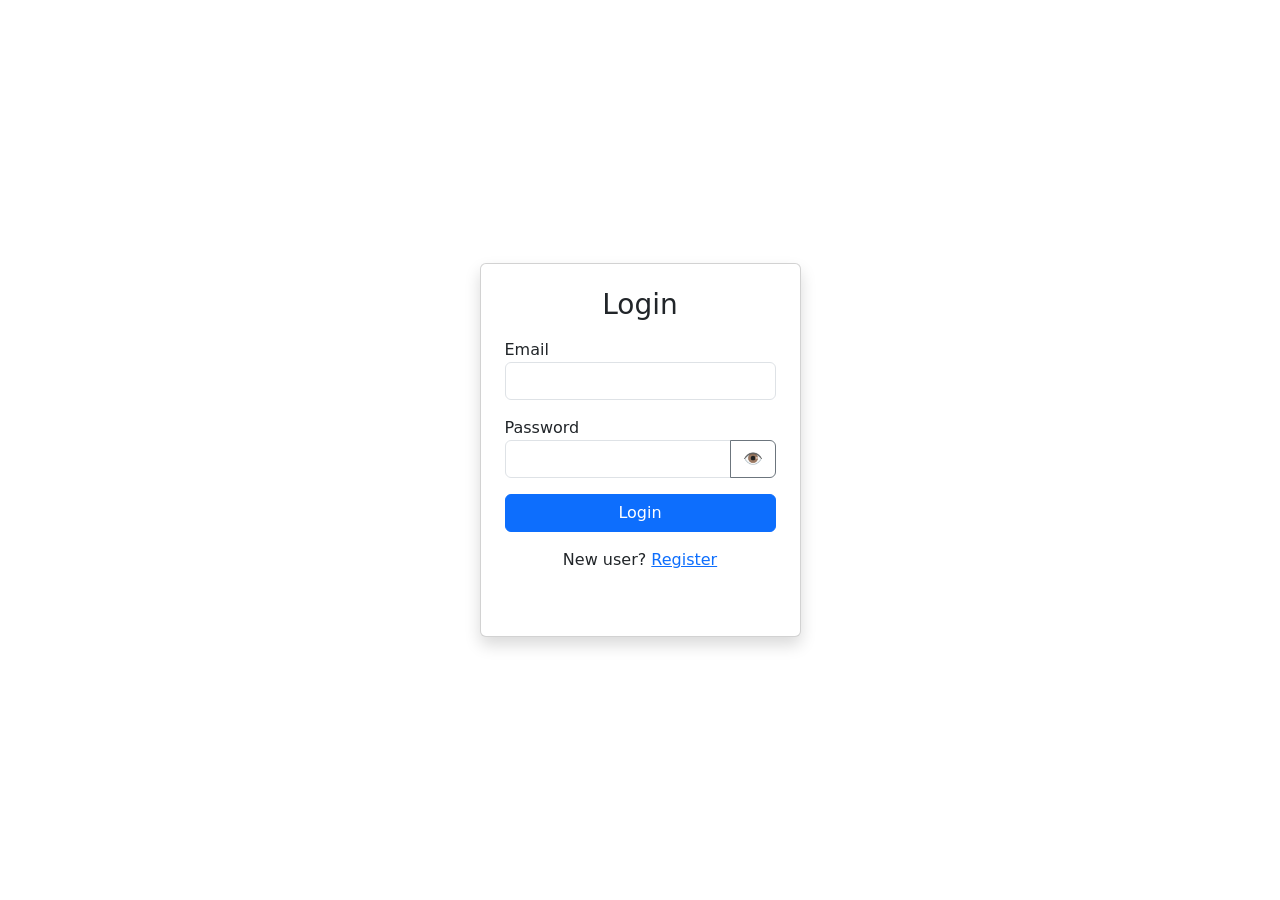
==== index.html @ 832466d5 "Add files via upload" ====
<!DOCTYPE html>
<html lang="en">
<head>
  <meta charset="UTF-8">
  <title>Login | Task 2</title>
  <meta name="viewport" content="width=device-width, initial-scale=1">

  <!-- Bootstrap 5 -->
  <link href="https://cdn.jsdelivr.net/npm/bootstrap@5.3.2/dist/css/bootstrap.min.css" rel="stylesheet">
  <link rel="stylesheet" href="css/style.css">
</head>
<body>

<div class="container d-flex justify-content-center align-items-center vh-100">
  <div class="card p-4 shadow auth-card">
    <h3 class="text-center mb-3">Login</h3>

    <form onsubmit="return loginValidate()">
      <div class="mb-3">
        <label>Email</label>
        <input type="email" id="loginEmail" class="form-control">
      </div>

      <div class="mb-3">
        <label>Password</label>
        <div class="input-group">
          <input type="password" id="loginPassword" class="form-control">
          <button type="button" class="btn btn-outline-secondary" onclick="togglePassword('loginPassword')">👁</button>
        </div>
      </div>

      <button class="btn btn-primary w-100">Login</button>
    </form>

    <p class="text-center mt-3">
      New user? <a href="register.html">Register</a>
    </p>

    <p id="loginMsg" class="text-center text-success mt-2"></p>
  </div>
</div>

<script src="js/script.js"></script>
</body>
</html>
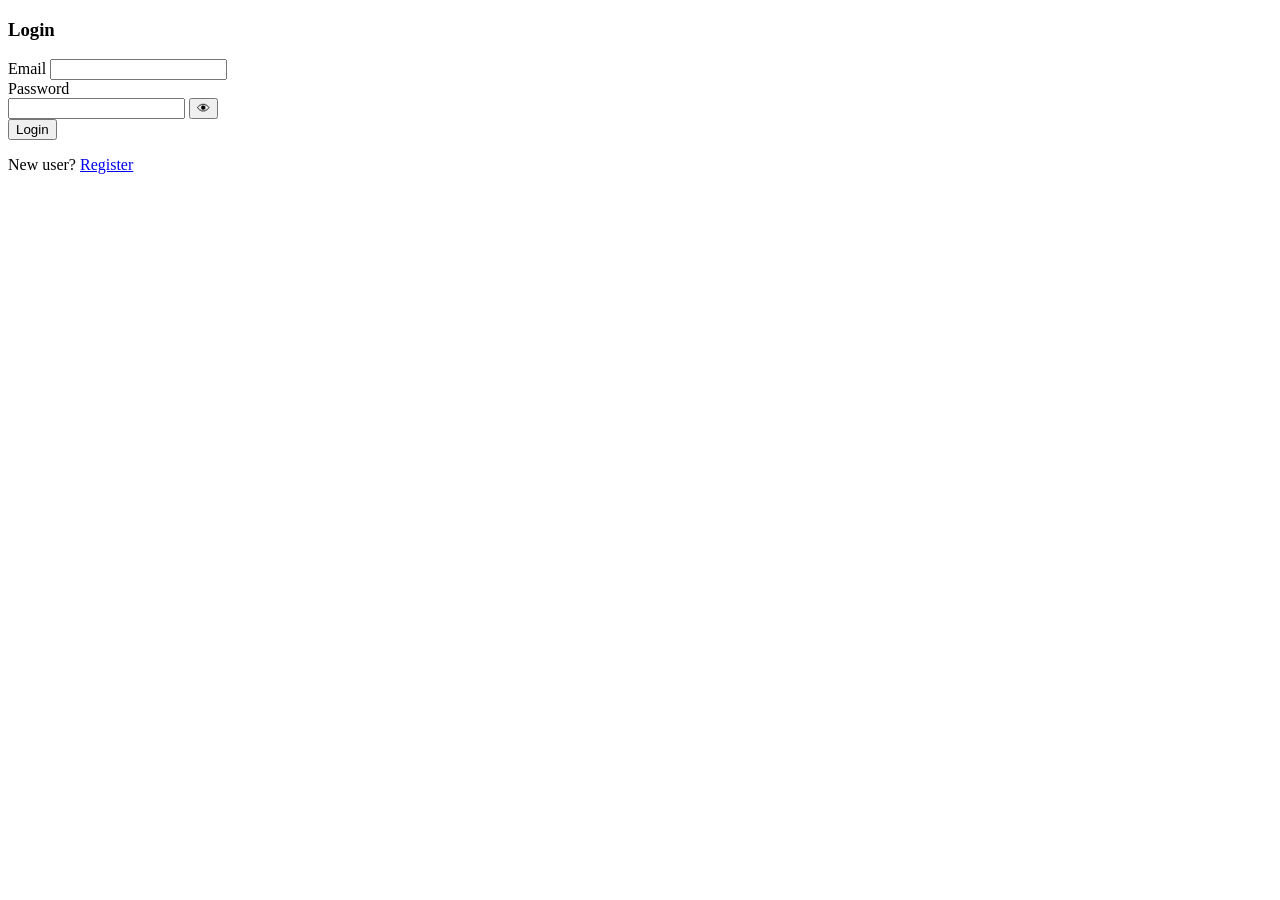
==== commit 8ec0e7c7: "Update index.html" ====
--- a/index.html
+++ b/index.html
@@ -5,8 +5,7 @@
   <title>Login | Task 2</title>
   <meta name="viewport" content="width=device-width, initial-scale=1">
 
-  <!-- Bootstrap 5 -->
-  <link href="https://cdn.jsdelivr.net/npm/bootstrap@5.3.2/dist/css/bootstrap.min.css" rel="stylesheet">
+ 
   <link rel="stylesheet" href="css/style.css">
 </head>
 <body>
@@ -43,3 +42,4 @@
 <script src="js/script.js"></script>
 </body>
 </html>
+
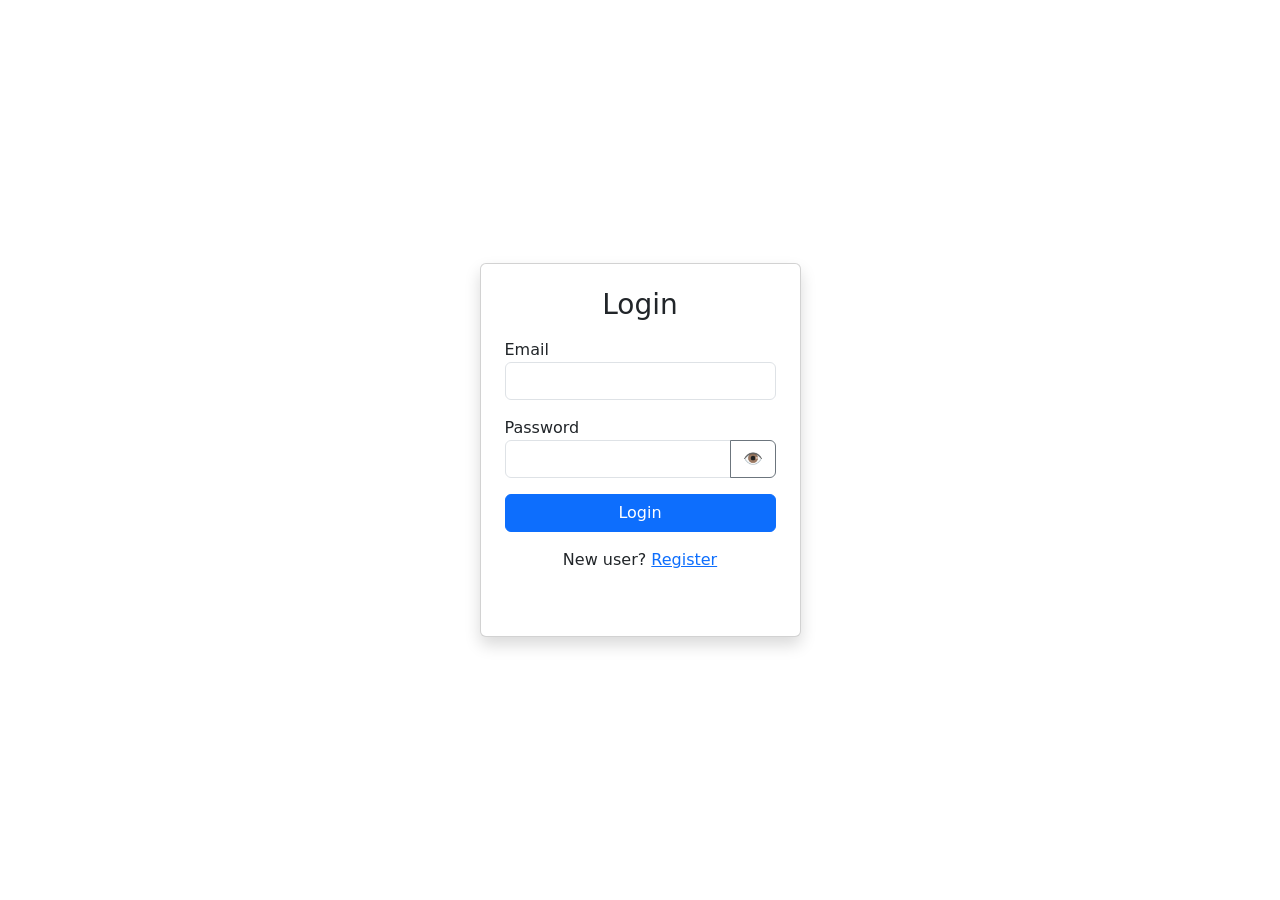
==== commit 10e5d419: "Update index.html" ====
--- a/index.html
+++ b/index.html
@@ -4,7 +4,8 @@
   <meta charset="UTF-8">
   <title>Login | Task 2</title>
   <meta name="viewport" content="width=device-width, initial-scale=1">
-
+ <!-- Bootstrap 5 -->
+  <link href="https://cdn.jsdelivr.net/npm/bootstrap@5.3.2/dist/css/bootstrap.min.css" rel="stylesheet">
  
   <link rel="stylesheet" href="css/style.css">
 </head>
@@ -43,3 +44,4 @@
 </body>
 </html>
 
+
